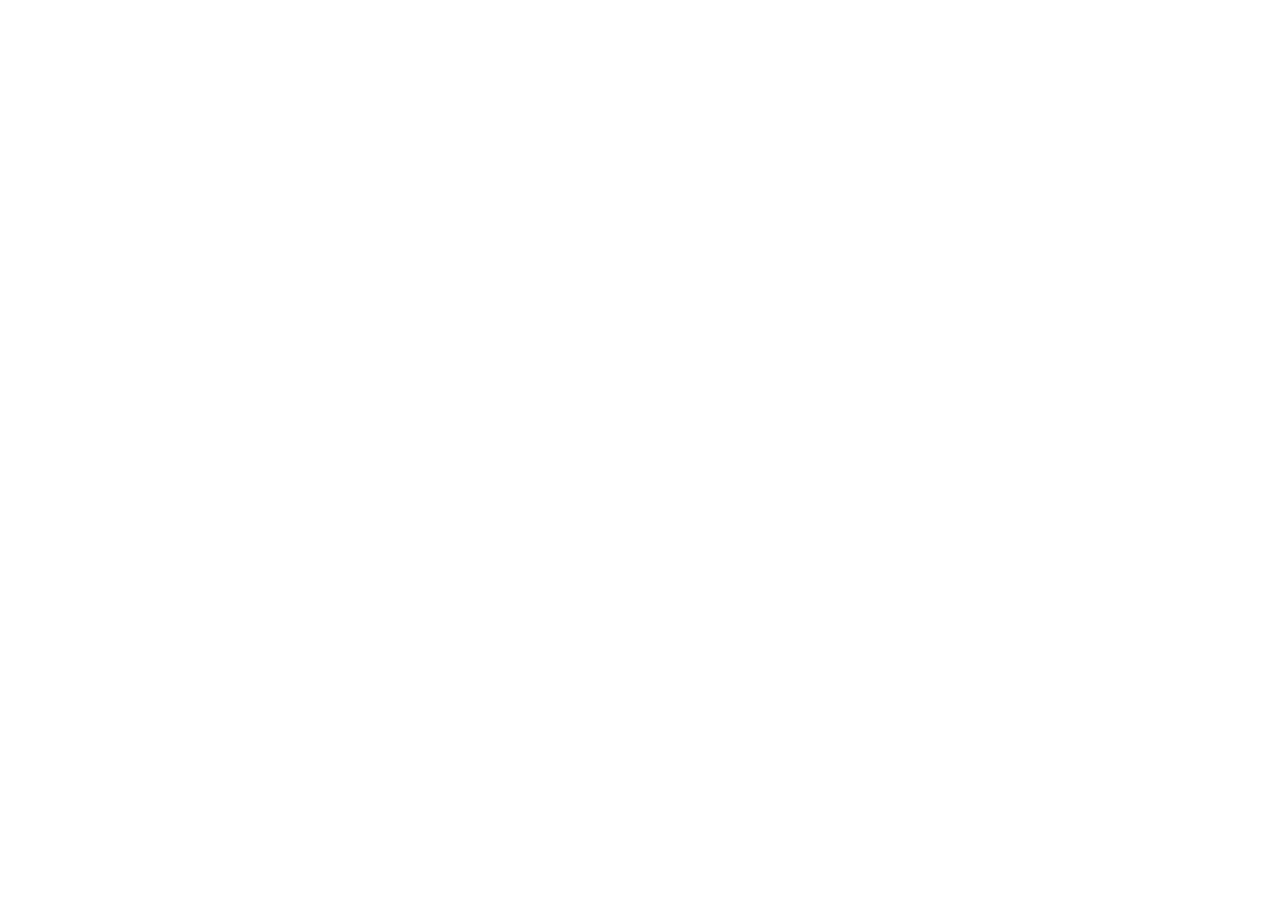
==== index.html @ 0c35efcd "criei a tela principal" ====
<!DOCTYPE html>
<html lang="pt-br">
<head>
    <meta charset="UTF-8">
    <meta name="viewport" content="width=device-width, initial-scale=1.0">
    <title>Projeto Redes Sociais</title>
    <link rel="shortcut icon" href="favicon.ico" type="image/x-icon">
</head>
<body>
  
</body>
</html>
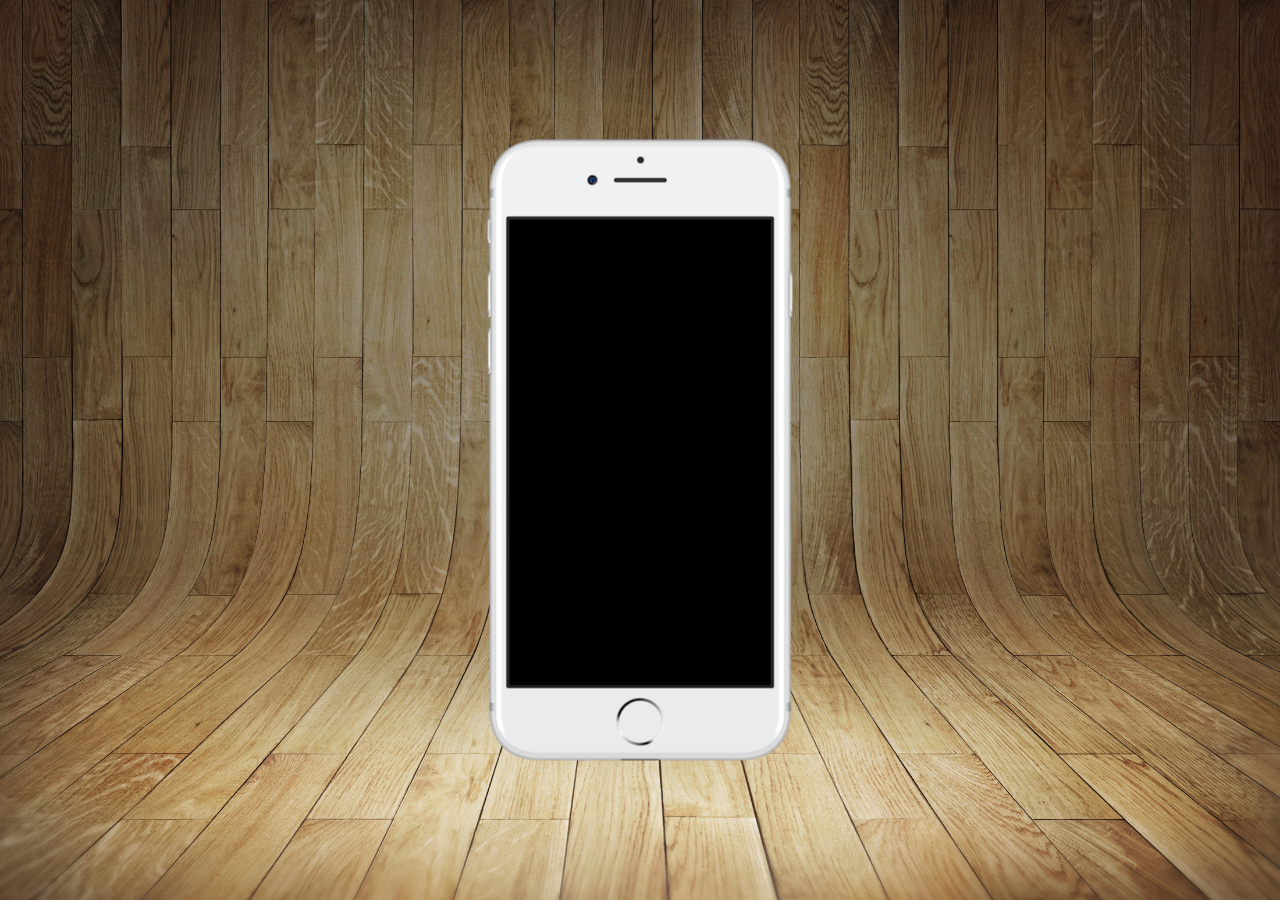
==== commit 1afcc393: "mudanças" ====
--- a/index.html
+++ b/index.html
@@ -5,8 +5,16 @@
     <meta name="viewport" content="width=device-width, initial-scale=1.0">
     <title>Projeto Redes Sociais</title>
     <link rel="shortcut icon" href="favicon.ico" type="image/x-icon">
+    <link rel="stylesheet" href="estilos/style.css">
 </head>
 <body>
-  
+    <main>
+        <section id="telefone">
+
+        </section>
+        <section id="redes-sociais">
+
+        </section>
+    </main>
 </body>
 </html>
--- a/estilos/style.css
+++ b/estilos/style.css
@@ -0,0 +1,33 @@
+@charset "UTF-8";
+
+* {
+    margin: 0px;
+    padding: 0px;
+}
+
+html, body {
+    height: 100vh;
+    width: 100vw;
+    background-color: black;
+}
+
+body {
+    background: url('../imagens/fundo-madeira.jpg') no-repeat top center;
+    background-size: cover;
+    background-attachment: fixed;
+}
+
+main {
+    position: relative;
+    height: 100vh;
+}
+
+section#telefone {
+    position: absolute;
+    top: 50%;
+    left: 50%;
+    height: 627px;
+    width: 311px;
+    transform: translate(-50%, -50%);
+    background: url(../imagens/frame-iphone.png);
+}
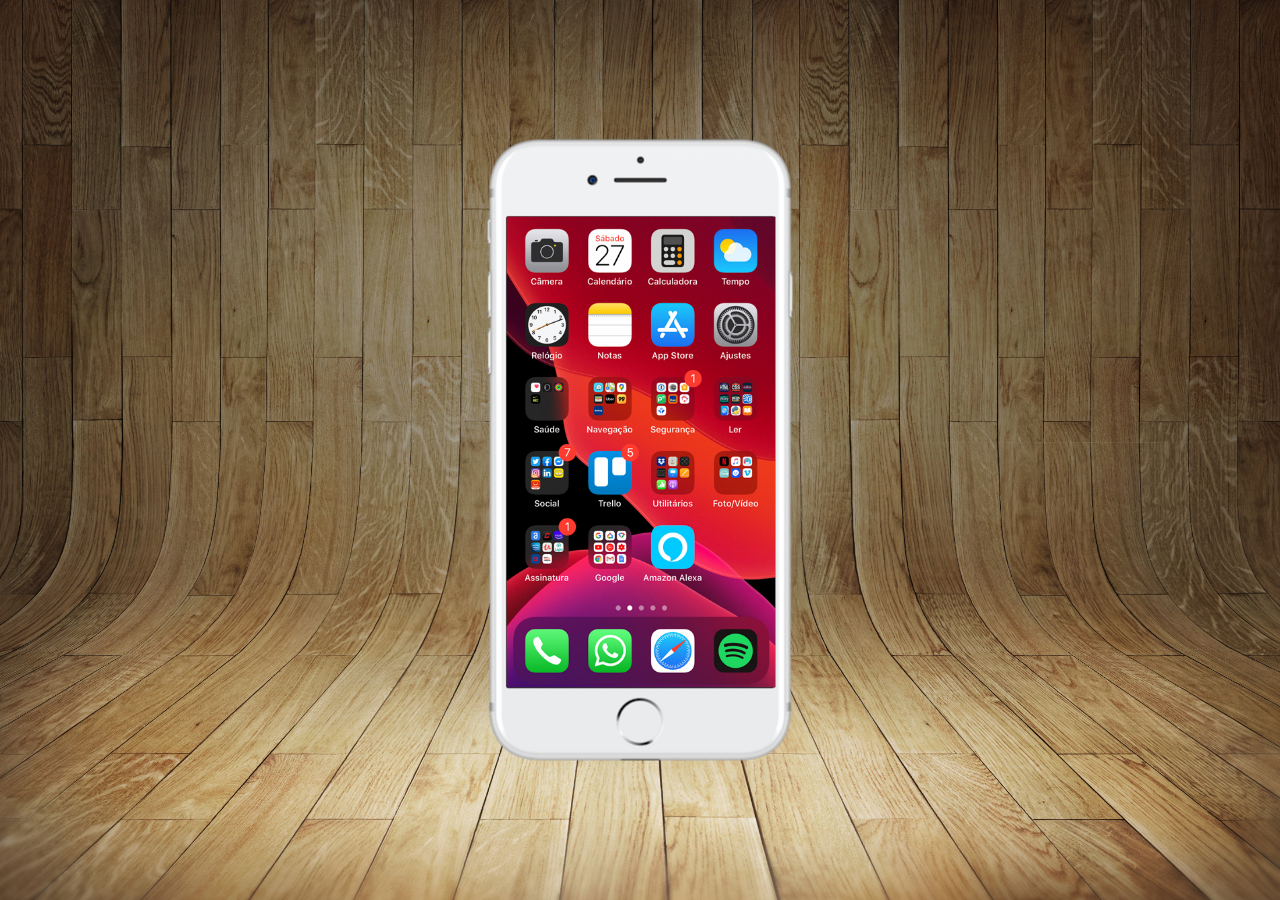
==== commit b0dcf22b: "criei a tela home" ====
--- a/index.html
+++ b/index.html
@@ -10,7 +10,7 @@
 <body>
     <main>
         <section id="telefone">
-
+            <iframe src="home.html" frameborder="0" name="tela" id="tela"></iframe>
         </section>
         <section id="redes-sociais">
 
--- a/estilos/style.css
+++ b/estilos/style.css
@@ -30,4 +30,12 @@
     width: 311px;
     transform: translate(-50%, -50%);
     background: url(../imagens/frame-iphone.png);
+}
+
+iframe#tela {
+    position: relative;
+    top: 80px;
+    left: 22px;
+    width: 269px;
+    height: 471px;
 }
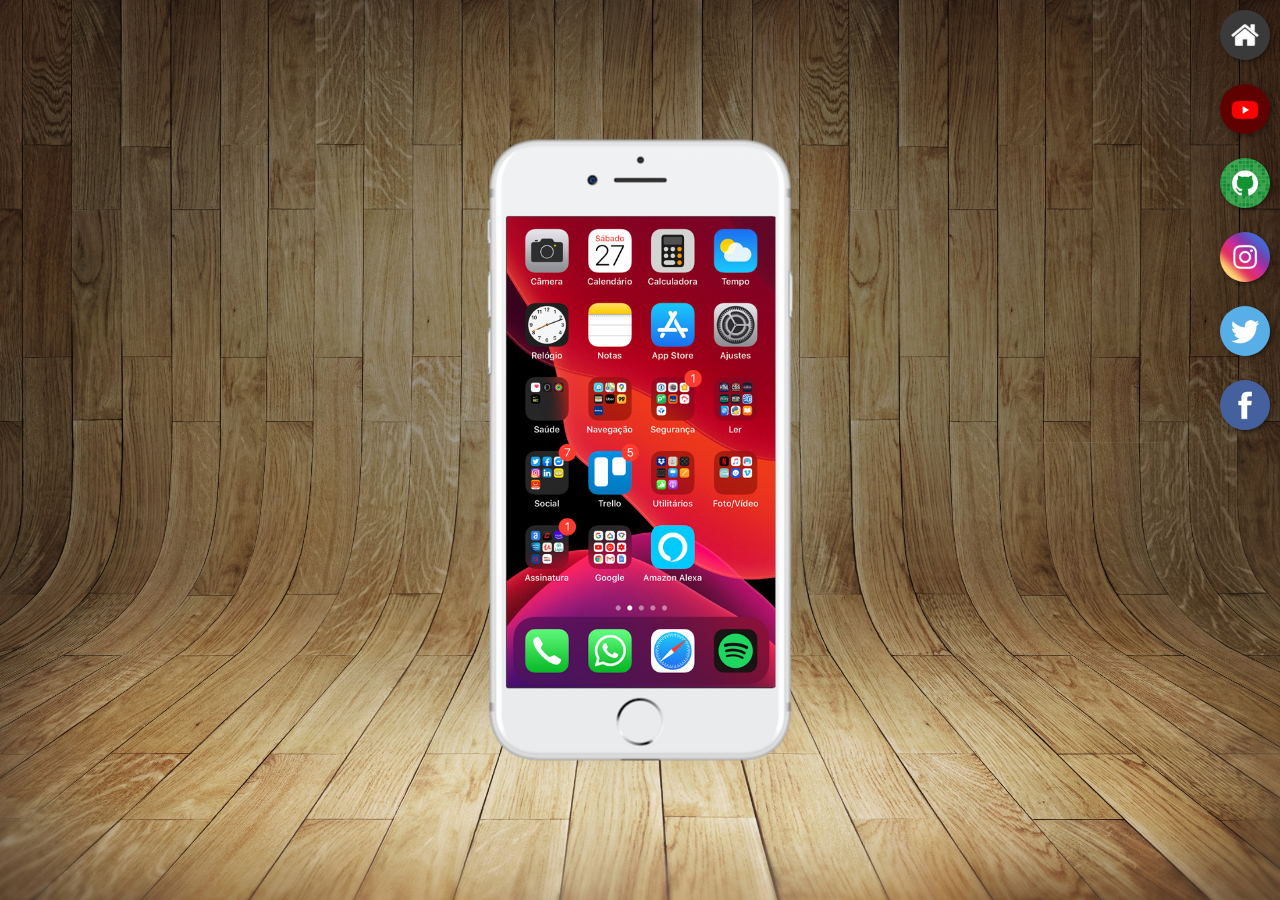
==== commit f1f90d97: "criei botões na lateral" ====
--- a/index.html
+++ b/index.html
@@ -10,10 +10,17 @@
 <body>
     <main>
         <section id="telefone">
-            <iframe src="home.html" frameborder="0" name="tela" id="tela"></iframe>
+            <iframe src="home.html" frameborder="0" name="tela" id="tela">
+                Seu navegador não é compatível com isso.
+            </iframe>
         </section>
         <section id="redes-sociais">
-
+            <a href="#" target="tela"><img src="imagens/logo-home.jpg" alt=""></a> <br>
+            <a href="#" target="tela"><img src="imagens/logo-youtube.jpg" alt=""></a> <br>
+            <a href="#" target="tela"><img src="imagens/logo-github.jpg" alt=""></a> <br>
+            <a href="#" target="tela"><img src="imagens/logo-instagram.jpg" alt=""></a> <br>
+            <a href="#" target="tela"><img src="imagens/logo-twitter.jpg" alt=""></a> <br>
+            <a href="#" target="tela"><img src="imagens/logo-facebook.jpg" alt=""></a>
         </section>
     </main>
 </body>
--- a/estilos/style.css
+++ b/estilos/style.css
@@ -32,6 +32,25 @@
     background: url(../imagens/frame-iphone.png);
 }
 
+section#redes-sociais {
+    text-align: right;
+}
+
+section#redes-sociais img {
+    width: 50px;
+    margin: 10px;
+    border-radius: 50%;
+    box-shadow: 2px 2px 5px rgba(0, 0, 0, 0.418);
+    box-sizing: border-box;
+}
+
+section#redes-sociais img:hover {
+    border: 2px solid rgba(255, 255, 255, 0.637);
+    transform: translate(-3px, -3px);
+    box-shadow: 5px 5px 10px rgba(0, 0, 0, 0.616);
+    transition: transform 0.3s, border 1s;
+}
+
 iframe#tela {
     position: relative;
     top: 80px;
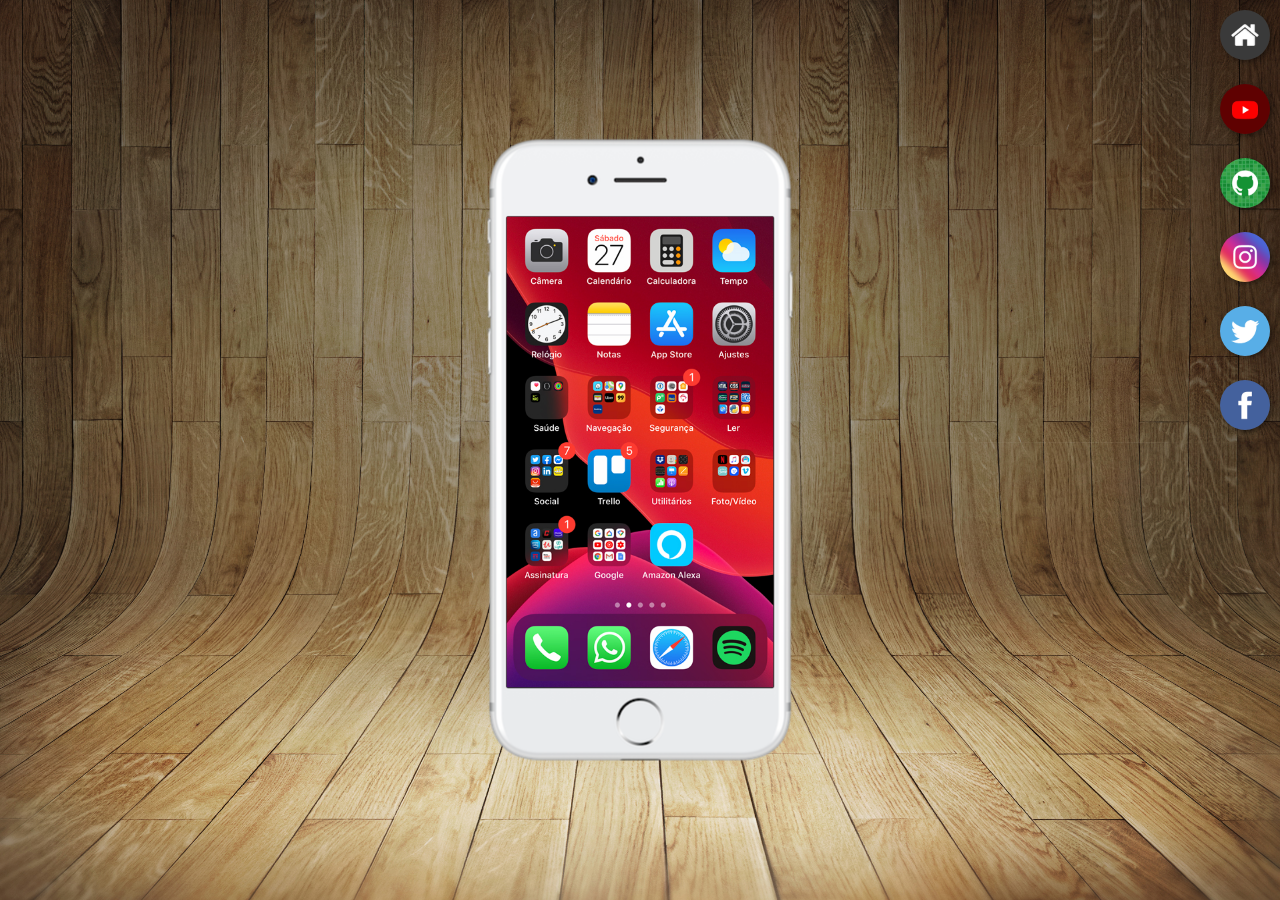
==== commit df308128: "mudanças" ====
--- a/index.html
+++ b/index.html
@@ -15,12 +15,12 @@
             </iframe>
         </section>
         <section id="redes-sociais">
-            <a href="#" target="tela"><img src="imagens/logo-home.jpg" alt=""></a> <br>
-            <a href="#" target="tela"><img src="imagens/logo-youtube.jpg" alt=""></a> <br>
-            <a href="#" target="tela"><img src="imagens/logo-github.jpg" alt=""></a> <br>
-            <a href="#" target="tela"><img src="imagens/logo-instagram.jpg" alt=""></a> <br>
-            <a href="#" target="tela"><img src="imagens/logo-twitter.jpg" alt=""></a> <br>
-            <a href="#" target="tela"><img src="imagens/logo-facebook.jpg" alt=""></a>
+            <a href="home.html" target="tela"><img src="imagens/logo-home.jpg" alt=""></a> <br>
+            <a href="youtube.html" target="tela"><img src="imagens/logo-youtube.jpg" alt=""></a> <br>
+            <a href="github.html" target="tela"><img src="imagens/logo-github.jpg" alt=""></a> <br>
+            <a href="instagram.html" target="tela"><img src="imagens/logo-instagram.jpg" alt=""></a> <br>
+            <a href="twitter.html" target="tela"><img src="imagens/logo-twitter.jpg" alt=""></a> <br>
+            <a href="facebook.html" target="tela"><img src="imagens/logo-facebook.jpg" alt=""></a>
         </section>
     </main>
 </body>
--- a/estilos/style.css
+++ b/estilos/style.css
@@ -55,6 +55,6 @@
     position: relative;
     top: 80px;
     left: 22px;
-    width: 269px;
+    width: 267px;
     height: 471px;
 }
